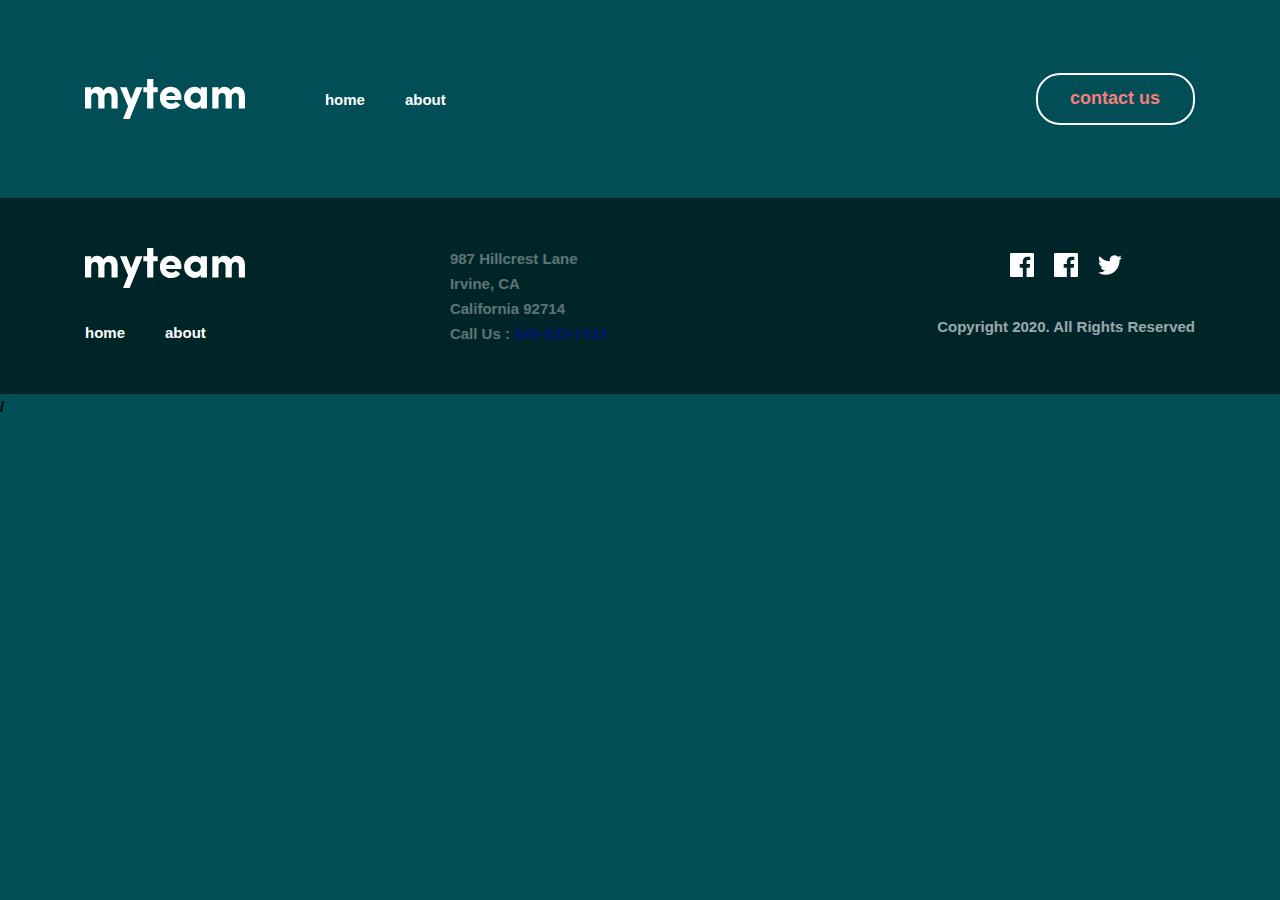
==== pages/contact.html @ 4dcee8ba "chotki" ====
<!DOCTYPE html>
<html lang="en">
  <head>
    <meta charset="UTF-8" />
    <meta name="viewport" content="width=device-width, initial-scale=1.0" />
    <title>MyTeam contact</title>

    <link rel="stylesheet" href="../css/contact.css" />
  </head>
  <body>
    <!--HEADER START-->
    <header class="header">
      <div class="header-container container">
        <!--LOGO-->
        <a class="site-logo" href="#">
          <img
            class="header-logo-img"
            src="../images/logo.svg"
            alt="myteam logo"
            width="159.95"
            height="40"
          />
        </a>
        <!--NAV-->
        <nav class="sitenav">
          <ul class="sitenav-list">
            <li class="sitenav-item">
              <a class="sitenav-link" href="../index.html">home</a>
            </li>
            <li class="sitenav-item">
              <a class="sitenav-link" href="./about.html">about</a>
            </li>
          </ul>
        </nav>
        <!--BUTTON/LINK-->
        <a class="btn btn-white header-btn" href="./about.html" id="active"
          >contact us</a
        >
      </div>
    </header>
    <!--HEADER END-->
    <!--MAIN START-->
    <!--MAIN END-->
    <!--FOOTER START-->
    <footer class="footer">
      <div class="footer-container container">
        <div class="footer-nav">
          <a class="site-logo" href="#">
            <img
              class="header-logo-img"
              src="../images/logo.svg"
              alt="myteam logo"
              width="159.95"
              height="40"
            />
          </a>
          <!--NAV-->
          <nav class="sitenav">
            <ul class="sitenav-list">
              <li class="sitenav-item">
                <a class="sitenav-link" href="#">home</a>
              </li>
              <li class="sitenav-item">
                <a class="sitenav-link" href="#">about</a>
              </li>
            </ul>
          </nav>
        </div>
        <div class="footer-info">
          <address>
            987 Hillcrest Lane <br />Irvine, CA <br />California 92714
            <br />Call Us :
            <a class="footer-tel" href="tel:949-833-7432"> 949-833-7432</a>
          </address>
        </div>

        <div class="footer-terms-and-links">
          <ul class="footer-links">
            <li class="footer-links-item">
              <a class="footer-links-link" href="#"
                ><svg xmlns="http://www.w3.org/2000/svg" width="24" height="24">
                  <path
                    fill="#FFF"
                    d="M22.675 0H1.325C.593 0 0 .593 0 1.325v21.351C0 23.407.593 24 1.325 24H12.82v-9.294H9.692v-3.622h3.128V8.413c0-3.1 1.893-4.788 4.659-4.788 1.325 0 2.463.099 2.795.143v3.24l-1.918.001c-1.504 0-1.795.715-1.795 1.763v2.313h3.587l-.467 3.622h-3.12V24h6.116c.73 0 1.323-.593 1.323-1.325V1.325C24 .593 23.407 0 22.675 0z"
                  />
                </svg>
              </a>
            </li>
            <li class="footer-links-item">
              <a class="footer-links-link" href="#"
                ><svg xmlns="http://www.w3.org/2000/svg" width="24" height="24">
                  <path
                    fill="#FFF"
                    d="M22.675 0H1.325C.593 0 0 .593 0 1.325v21.351C0 23.407.593 24 1.325 24H12.82v-9.294H9.692v-3.622h3.128V8.413c0-3.1 1.893-4.788 4.659-4.788 1.325 0 2.463.099 2.795.143v3.24l-1.918.001c-1.504 0-1.795.715-1.795 1.763v2.313h3.587l-.467 3.622h-3.12V24h6.116c.73 0 1.323-.593 1.323-1.325V1.325C24 .593 23.407 0 22.675 0z"
                  />
                </svg>
              </a>
            </li>
            <li class="footer-links-item">
              <a class="footer-links-link" href="#"
                ><svg xmlns="http://www.w3.org/2000/svg" width="24" height="20">
                  <path
                    fill="#FFF"
                    d="M24 2.557a9.83 9.83 0 01-2.828.775A4.932 4.932 0 0023.337.608a9.864 9.864 0 01-3.127 1.195A4.916 4.916 0 0016.616.248c-3.179 0-5.515 2.966-4.797 6.045A13.978 13.978 0 011.671 1.149a4.93 4.93 0 001.523 6.574 4.903 4.903 0 01-2.229-.616c-.054 2.281 1.581 4.415 3.949 4.89a4.935 4.935 0 01-2.224.084 4.928 4.928 0 004.6 3.419A9.9 9.9 0 010 17.54a13.94 13.94 0 007.548 2.212c9.142 0 14.307-7.721 13.995-14.646A10.025 10.025 0 0024 2.557z"
                  />
                </svg>
              </a>
            </li>
          </ul>
          <p class="footer-terms">Copyright 2020. All Rights Reserved</p>
        </div>
      </div>
    </footer>
    /
    <!--FOOTER END-->
  </body>
</html>
---- css/contact.css ----
@import "./global.css";
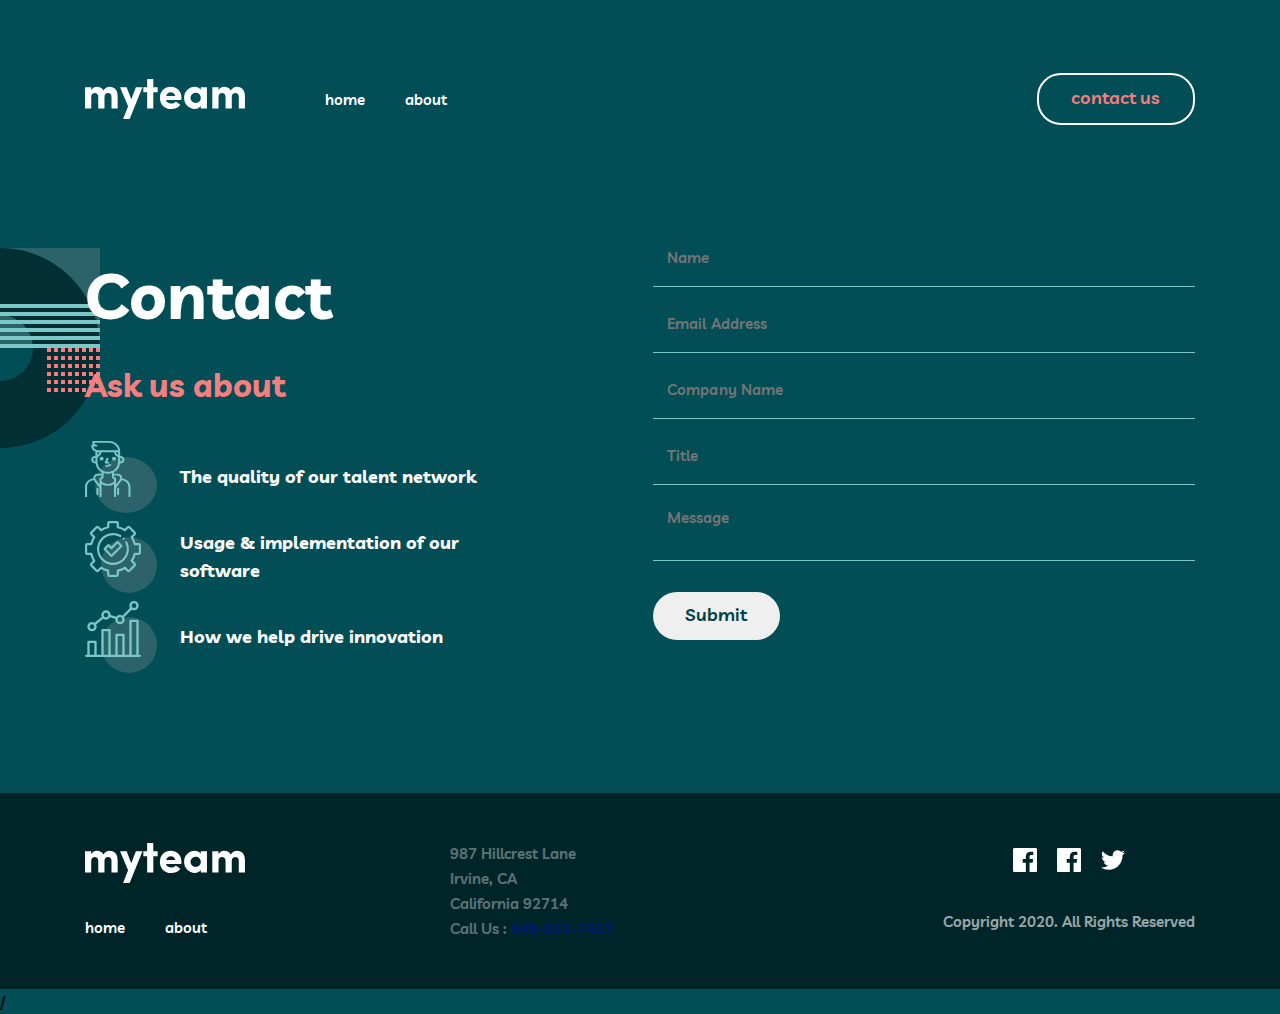
==== commit 2ae499d8: "tugadi" ====
--- a/pages/contact.html
+++ b/pages/contact.html
@@ -40,6 +40,98 @@
     </header>
     <!--HEADER END-->
     <!--MAIN START-->
+    <main class="main">
+      <section class="hero">
+        <div class="hero-container container">
+          <div class="hero-content">
+            <h1 class="hero-title">Contact</h1>
+            <h2 class="hero-subtitle orange-text">Ask us about</h2>
+            <ul class="hero-content-list">
+              <li class="hero-content-item">
+                <img
+                  class="hero-content-image"
+                  src="../images/icon-person.svg"
+                  alt="icon images"
+                  width="72"
+                  height="72s"
+                />
+                <p class="hero-content-description">
+                  The quality of our talent network
+                </p>
+              </li>
+              <li class="hero-content-item">
+                <img
+                  class="hero-content-image"
+                  src="../images/icon-cog.svg"
+                  alt="icon images"
+                  width="72"
+                  height="72s"
+                />
+                <p class="hero-content-description">
+                  Usage & implementation of our software
+                </p>
+              </li>
+              <li class="hero-content-item">
+                <img
+                  class="hero-content-image"
+                  src="../images/icon-chart.svg"
+                  alt="icon images"
+                  width="72"
+                  height="72s"
+                />
+                <p class="hero-content-description">
+                  How we help drive innovation
+                </p>
+              </li>
+            </ul>
+          </div>
+          <div class="hero-form-wrapper">
+            <form class="hero-form" action="">
+              <div class="hero-form-control">
+                <input
+                  class="hero-form-inpput"
+                  type="text"
+                  placeholder="Name"
+                  required
+                />
+              </div>
+              <div class="hero-form-control">
+                <input
+                  class="hero-form-inpput"
+                  type="text"
+                  placeholder="Email Address"
+                />
+              </div>
+              <div class="hero-form-control">
+                <input
+                  class="hero-form-inpput"
+                  type="text"
+                  placeholder="Company Name"
+                />
+              </div>
+              <div class="hero-form-control">
+                <input
+                  class="hero-form-inpput"
+                  type="text"
+                  placeholder="Title"
+                />
+              </div>
+              <div class="hero-form-control">
+                <textarea
+                  class="hero-form-textarea"
+                  name=""
+                  id=""
+                  placeholder="Message"
+                ></textarea>
+              </div>
+              <button type="submit" class="btn btn-white hero-btn">
+                Submit
+              </button>
+            </form>
+          </div>
+        </div>
+      </section>
+    </main>
     <!--MAIN END-->
     <!--FOOTER START-->
     <footer class="footer">
--- a/css/contact.css
+++ b/css/contact.css
@@ -1 +1,112 @@
 @import "./global.css";
+
+.hero {
+  padding-top: 47px;
+  padding-bottom: 120px;
+  font-family: "Livvic", sans-serif;
+  color: #ffffff;
+  background-image: url("../images/bg-pattern-about-2-contact-1.svg");
+  background-position: top 50px left -100px;
+  background-repeat: no-repeat;
+}
+.hero-container {
+  display: flex;
+  justify-content: space-between;
+}
+.hero-content {
+  width: 400px;
+  flex-shrink: 0;
+}
+
+.hero-title {
+  font-size: 64px;
+  line-height: 100px;
+  margin-bottom: 16px;
+}
+.hero-subtitle {
+  font-size: 32px;
+  line-height: 48px;
+  margin-bottom: 32px;
+}
+.hero-content-list {
+  display: flex;
+  flex-direction: column;
+  gap: 8px;
+}
+.hero-content-item {
+  display: flex;
+  gap: 23px;
+  align-items: center;
+}
+.hero-content-image {
+}
+.hero-content-description {
+  font-weight: 700;
+  font-size: 18px;
+  line-height: 28px;
+}
+
+.hero-form-wrapper {
+  width: 100%;
+  max-width: 542px;
+}
+.hero-form {
+  width: 100%;
+  display: flex;
+  flex-direction: column;
+  align-items: flex-start;
+  gap: 24px;
+}
+input::placeholder {
+  font-size: 15px;
+  font-weight: 600;
+  opacity: 60%;
+  letter-spacing: 0.12px;
+}
+input {
+  background-color: transparent;
+  border: 0;
+}
+.hero-form-textarea {
+  width: 100%;
+  background-color: transparent;
+  border: 0;
+  border-bottom: 1px solid #79c8c7;
+  color: #ffffff;
+  resize: none;
+  padding: 0 0 16px 14px;
+}
+.hero-form-control {
+  width: 100%;
+}
+.hero-form-control:last-child {
+  margin-bottom: 24px;
+}
+.hero-form-inpput {
+  width: 100%;
+  display: inline-block;
+  padding: 0 0 16px 14px;
+  color: #ffffff;
+  border-bottom: 1px solid #79c8c7;
+  font-size: 15px;
+  line-height: 25px;
+  letter-spacing: -0.12px;
+  font-weight: 600;
+}
+.hero-form-inpput::placeholder {
+  opacity: 60;
+}
+.hero-form-inpput:focus,
+.hero-form-textarea:focus {
+  outline: none;
+}
+
+.hero-btn {
+  cursor: pointer;
+  color: #004047;
+  border: 0;
+}
+.hero-btn:hover {
+  background-color: #79c8c7;
+  color: #002529;
+}
